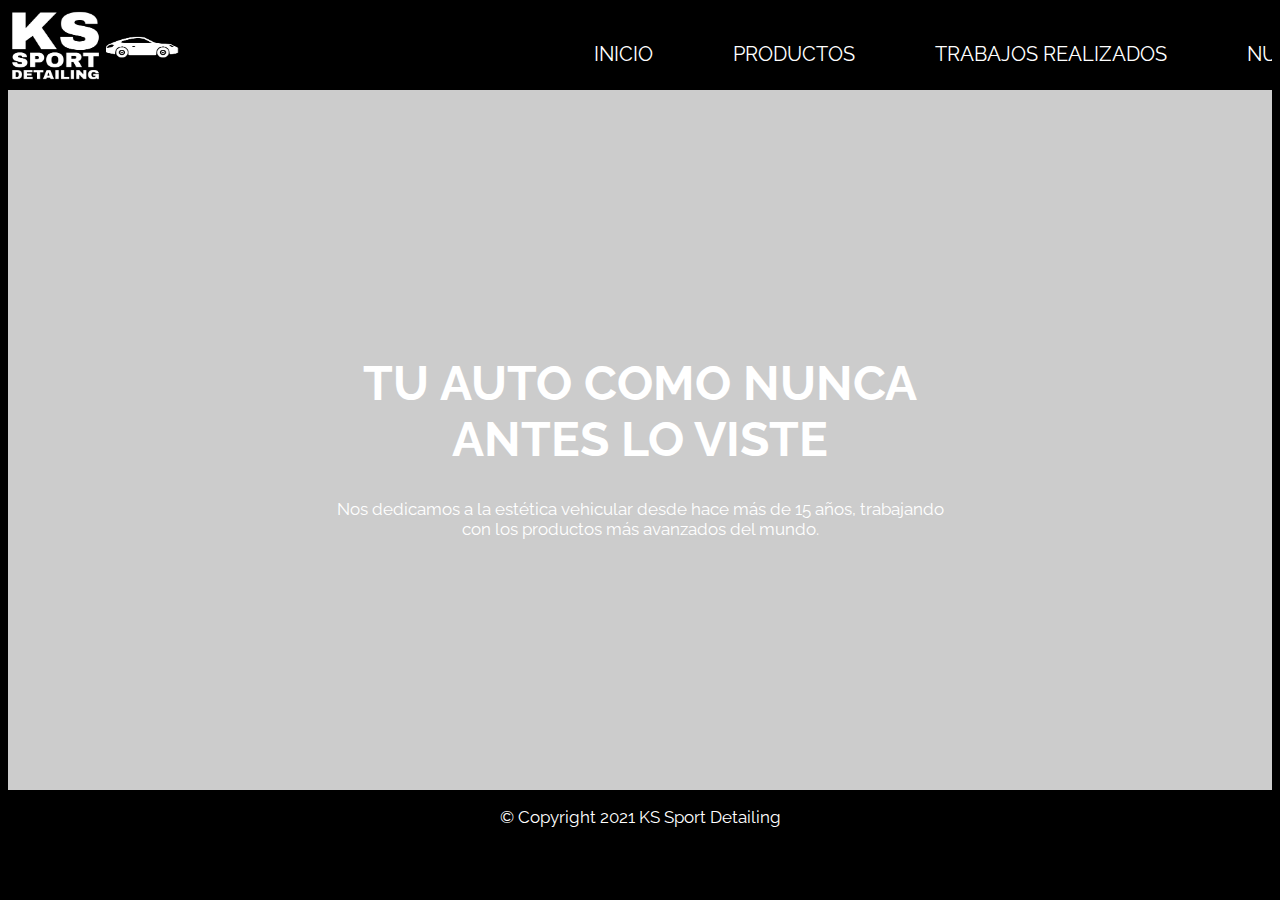
==== index.html @ d7822b01 "Add files via upload" ====
<!DOCTYPE html>


<html lang="en">
<head>
    <meta charset="UTF-8">
    <meta http-equiv="X-UA-Compatible" content="IE=edge">
    <meta name="viewport" content="width=device-width, initial-scale=1.0">
    <title>KS Sport </title>
    <link href="./css/estilo.css" rel="stylesheet" type="text/css">
    <link rel="stylesheet" href="https://fonts.googleapis.com/css2?family=Raleway&display=swap">  
</head>

<body>








<header class="gridmenu">
<img class="logo" src="./media/logo.png" alt="logo" width="176" height="75">
<nav class="menu">
    <ul>  <!-- VERIFICAR LINKEO--> 
        <li><a href="index.html">INICIO</a></li>
        <li><a href="./pages/productos.html">PRODUCTOS</a></li>
        <li><a href="./pages/trabajosrealizados.html">TRABAJOS REALIZADOS</a></li>
        <li><a href="./pages/nuevotaller.html">NUEVO TALLER</a></li>
        <li><a href="./pages/contacto.html">CONTACTO</a></li>
    </ul>
</nav>
</header>

<section> <!-- //////////////////////////////////////////////////////ACA COMIENZA  LA PARTE DISTINTA --> 
<div class="imagen">
    <div class="texto">
<h1>TU AUTO COMO NUNCA ANTES LO VISTE</h1>
<p>Nos dedicamos a la estética vehicular desde hace más de 15 años, trabajando con los productos más avanzados del mundo. </p>
</div>
</div>


</section>   <!-- //////////////////////////////////////////////////////ACA TERMINA  LA PARTE DISTINTA --> 


<footer>
<p> © Copyright 2021 KS Sport Detailing </p>
</footer> 




</body>
</html>
---- css/estilo.css ----
* {
    margin: 3;
    padding: 3;
    box-sizing: border-box;
    
}

@font-face {
    font-family: 'Raleway', sans-serif;
    src: url('https://fonts.googleapis.com/css2?family=Raleway&display=swap');
}



body {   
font-family: 'Raleway', sans-serif;
font-size: 150%;
background-color: black;
text-decoration: none;
    color: white;
    text-align: center;   
}

p {
    font-size: 70%;
    
    
}

ul {
    display: flex;
    flex-direction: row;
    align-items: center;
    list-style: none;
    
}

ul li {

    margin-left: 40px;
    margin-right: 40px;
    margin-top: 10px;
    font-size: 15pt;
}

a{
    text-decoration: none;
    color: white;
} /* ESTO ES PARA CADA UNO DE LOS TEXTOS DEL MENU */

.gridmenu {
    display: grid;
    grid-template-columns: 10% 30% 90%;
    
    grid-template-areas: 
    "logoarea vacio menuarea";
    overflow-x: hidden;
    
}


.logo {

    grid-area: logoarea;
}

.menu {
    grid-area: menuarea;
}

/* AQUI COMIENZA EL ESTILO DE LA FOTO DEL INDEX Y TALLER NUEVO */
.imagen {
    background-image: url(https://images.pexels.com/photos/919073/pexels-photo-919073.jpeg?auto=compress&cs=tinysrgb&dpr=3&h=750&w=1260);
    background-color: #cccccc;
    height: 700px;
    background-position: center;
    background-repeat: no-repeat;
    background-size: cover;
    position: relative;
    align-content: space-around;
}

.texto {
    text-align: center;
    position: absolute;
    top: 50%;
    left: 50%;
    transform: translate(-50%, -50%);
    color: white;
    align-content: space-around;
}


.imagen__nuevo {
    background-image: url(https://images.pexels.com/photos/6872608/pexels-photo-6872608.jpeg?cs=srgb&dl=pexels-tima-miroshnichenko-6872608.jpg&fm=jpg);
    background-color: #cccccc;
    height: 700px;
    background-position: center;
    background-repeat: no-repeat;
    background-size: cover;
    position: relative;
    font-size: 50px;
    align-content: space-around;
}


/* AQUI FINALIZA EL ESTILO DE LA FOTO DEL INDEX Y TALLER NUEVO */

form {
    break-before: always;
    text-align: left;
    font-size: 15px;
    white-space: pre;
} 
/* Whitespace? */

.flex-container {  
    align-content: space-around;
    display: flex;
    flex-direction: row;
    justify-content: center;
    overflow-x: hidden;
}
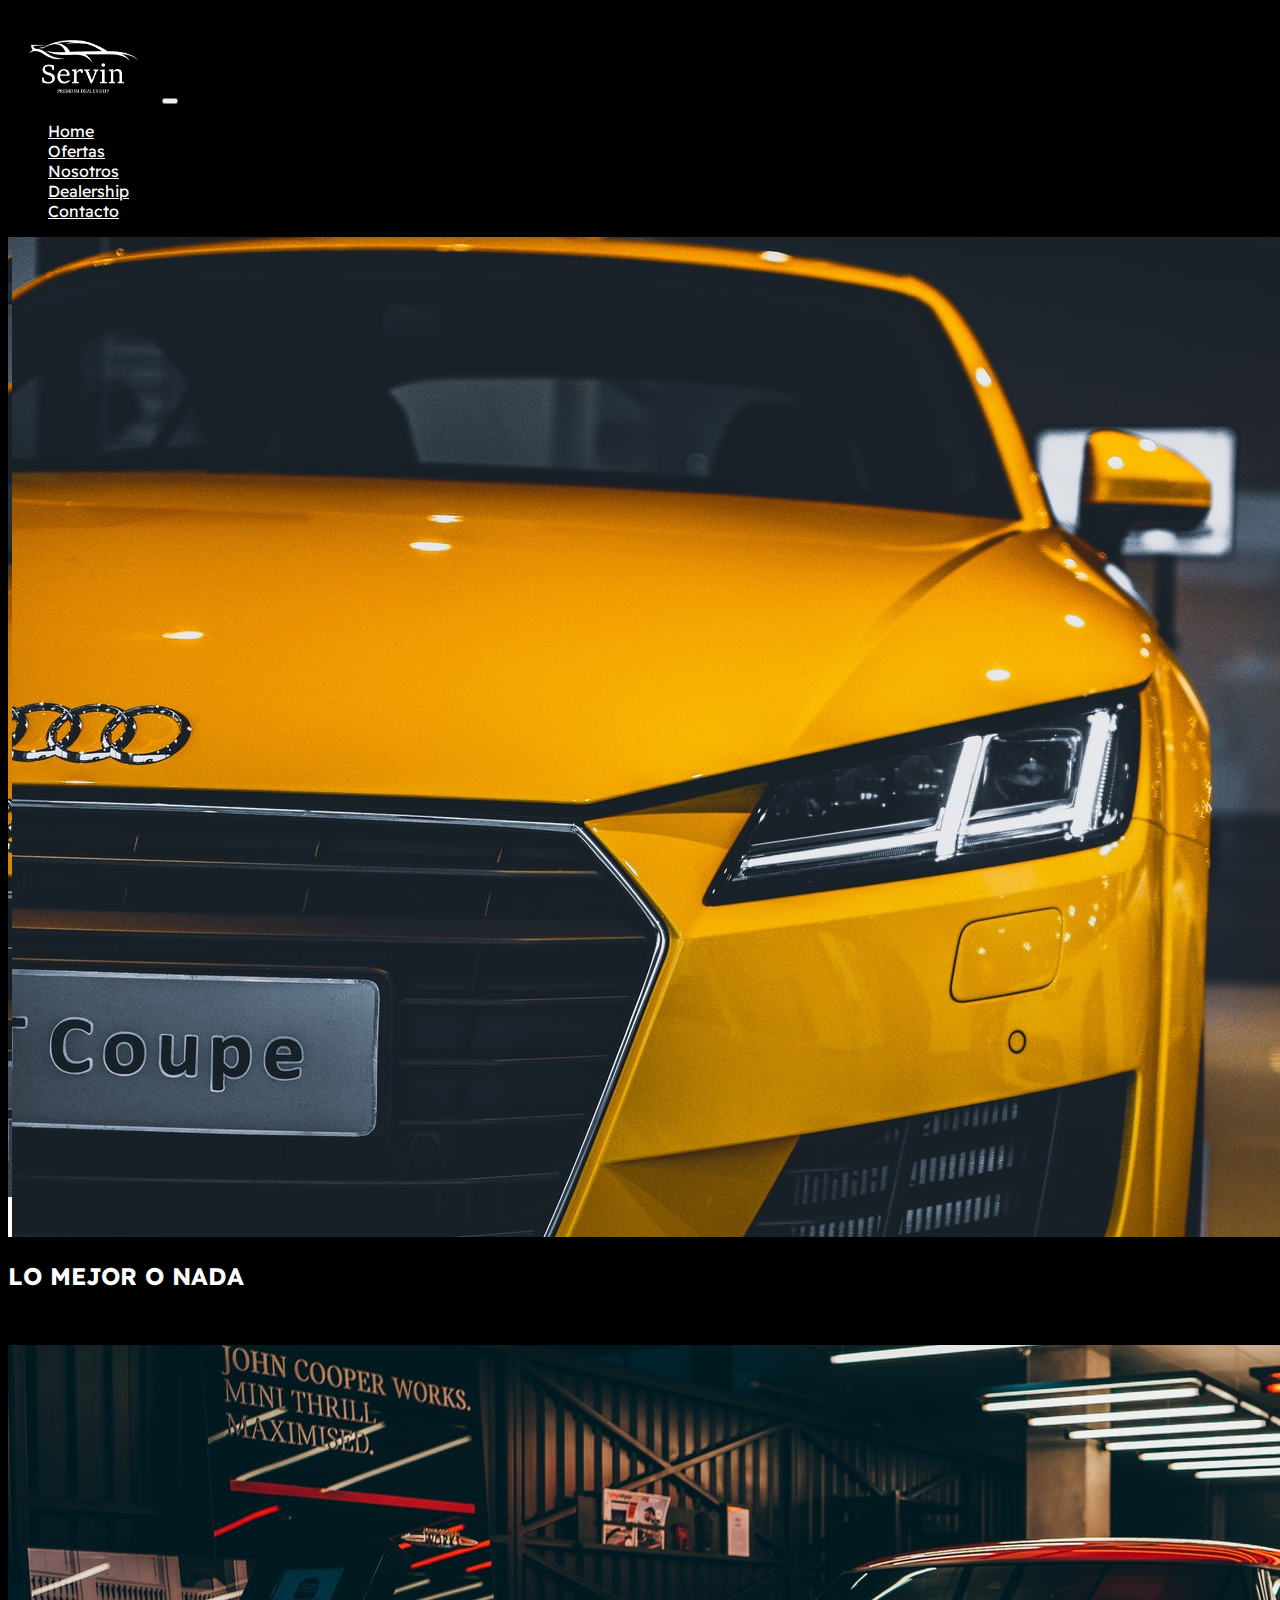
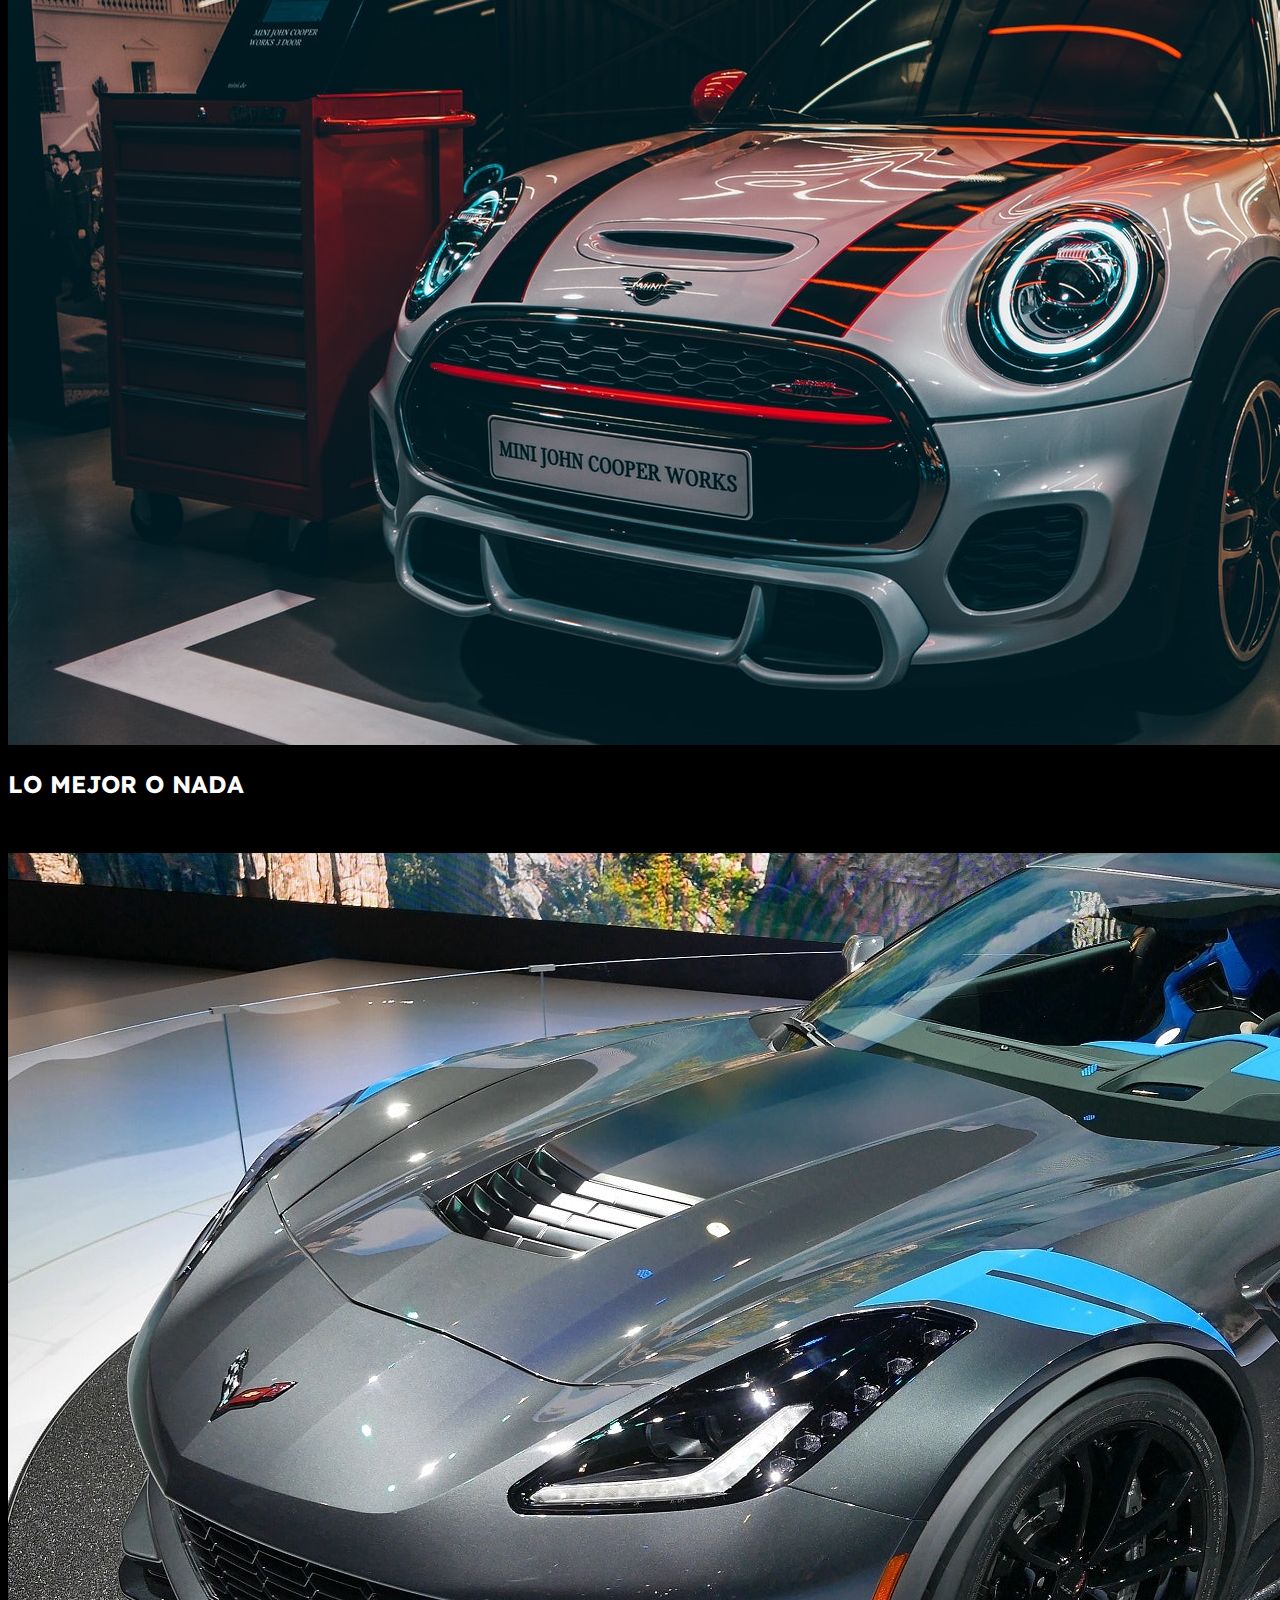
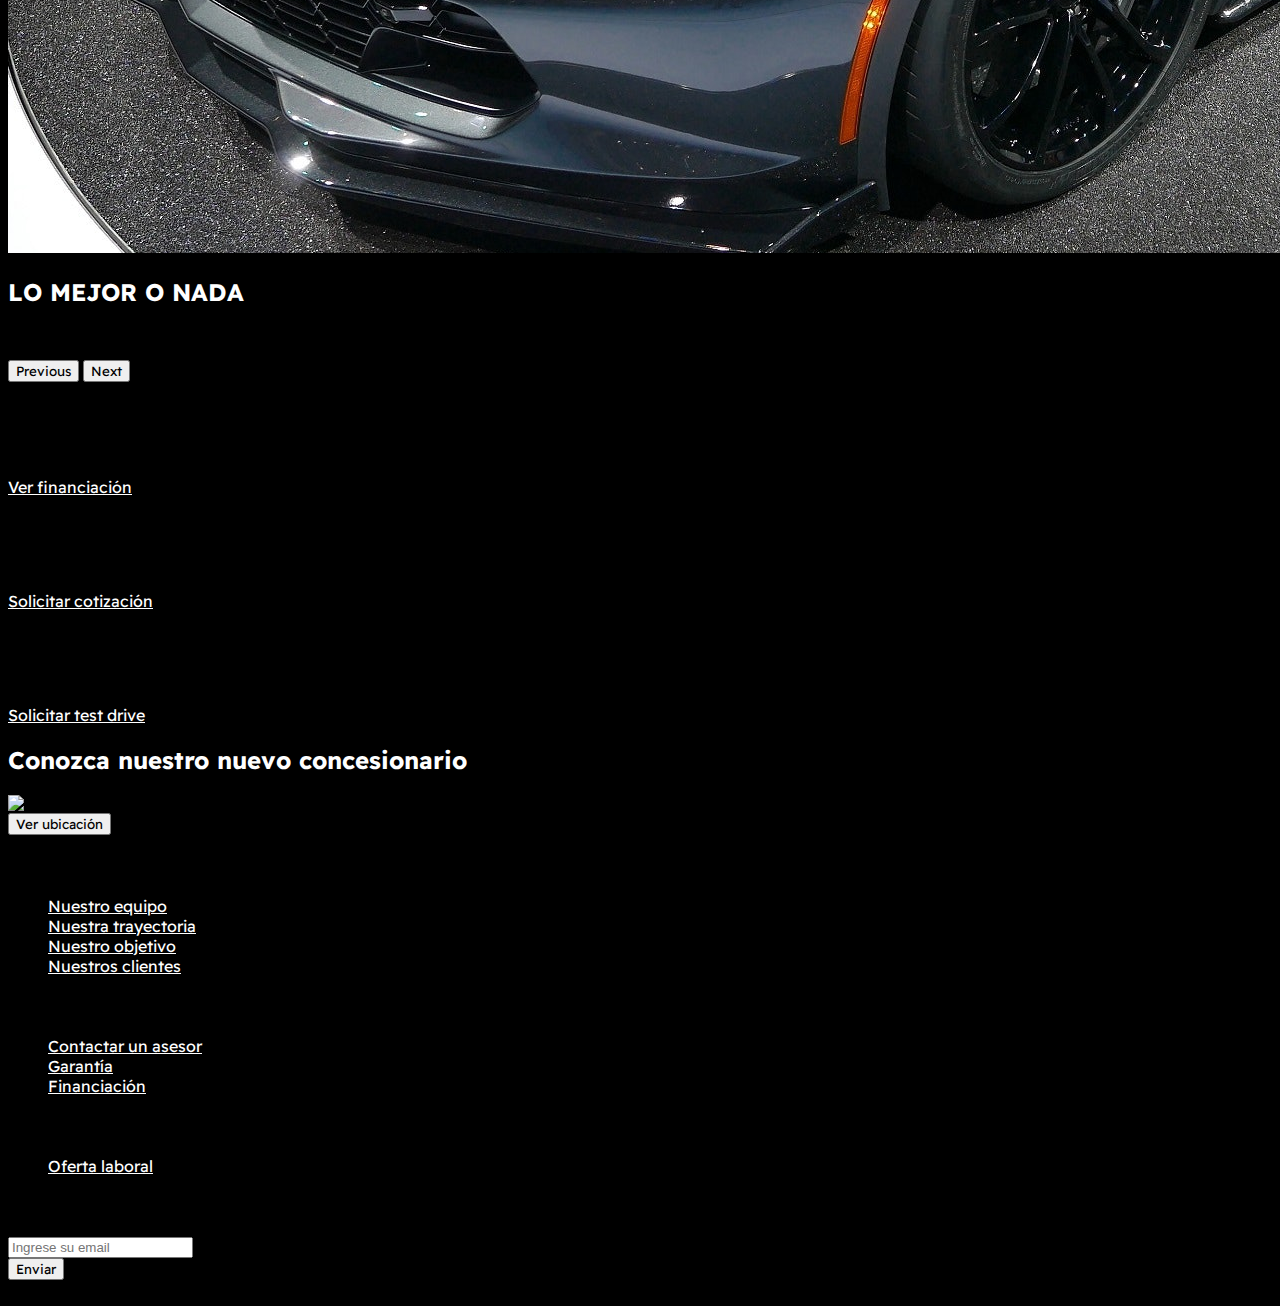
==== commit 2056759f: "Add files via upload" ====
--- a/index.html
+++ b/index.html
@@ -1,56 +1,243 @@
-<!DOCTYPE html>
-
-
+<!doctype html>
 <html lang="en">
+
 <head>
+    <!-- Required meta tags -->
     <meta charset="UTF-8">
-    <meta http-equiv="X-UA-Compatible" content="IE=edge">
-    <meta name="viewport" content="width=device-width, initial-scale=1.0">
-    <title>KS Sport </title>
-    <link href="./css/estilo.css" rel="stylesheet" type="text/css">
-    <link rel="stylesheet" href="https://fonts.googleapis.com/css2?family=Raleway&display=swap">  
+    <meta name="viewport" content="width=device-width, initial-scale=1">
+
+
+     <!-- Required meta tags -->
+<!-- seo -->
+     <meta name="description" content="Conozca el concesionario más exclusivo del país. Más de 15 años de experiencia.">
+     <meta name="keywords" content="dealership concesionario autos exoticos argentina lujo puerto madero san telmo">
+    <!-- Bootstrap CSS -->
+    <link href="https://cdn.jsdelivr.net/npm/bootstrap@5.0.2/dist/css/bootstrap.min.css" rel="stylesheet" integrity="sha384-EVSTQN3/azprG1Anm3QDgpJLIm9Nao0Yz1ztcQTwFspd3yD65VohhpuuCOmLASjC" crossorigin="anonymous">
+    
+    <!-- CSS SASS -->
+    <link href="css/sass.css" rel="stylesheet" type="text/css">;
+     <!-- FUENTE GOOGLE FONTS -->
+      <link rel="preconnect" href="https://fonts.googleapis.com">
+<link rel="preconnect" href="https://fonts.gstatic.com" crossorigin>
+<link href="https://fonts.googleapis.com/css2?family=Readex+Pro:wght@500&display=swap" rel="stylesheet">
+    
+    <title>Servin Dealership - Autos de lujo</title>
 </head>
 
+
+
 <body>
-
-
-
-
-
-
-
-
-<header class="gridmenu">
-<img class="logo" src="./media/logo.png" alt="logo" width="176" height="75">
-<nav class="menu">
-    <ul>  <!-- VERIFICAR LINKEO--> 
-        <li><a href="index.html">INICIO</a></li>
-        <li><a href="./pages/productos.html">PRODUCTOS</a></li>
-        <li><a href="./pages/trabajosrealizados.html">TRABAJOS REALIZADOS</a></li>
-        <li><a href="./pages/nuevotaller.html">NUEVO TALLER</a></li>
-        <li><a href="./pages/contacto.html">CONTACTO</a></li>
-    </ul>
-</nav>
-</header>
-
-<section> <!-- //////////////////////////////////////////////////////ACA COMIENZA  LA PARTE DISTINTA --> 
-<div class="imagen">
-    <div class="texto">
-<h1>TU AUTO COMO NUNCA ANTES LO VISTE</h1>
-<p>Nos dedicamos a la estética vehicular desde hace más de 15 años, trabajando con los productos más avanzados del mundo. </p>
+   <!-- NAVBAR ------------------------------------------>
+    <nav class="navbar navbar-expand-lg navbar-dark" >
+        <div class="container-fluid">
+          
+          <img src="logo.png" alt="logo" width=150 height=75 class="d-inline-block align-text-top">
+          <button class="navbar-toggler" type="button" data-bs-toggle="collapse" data-bs-target="#navbarSupportedContent" aria-controls="navbarSupportedContent" aria-expanded="false" aria-label="Toggle navigation">
+            <span class="navbar-toggler-icon"></span>
+          </button>
+          <div class="collapse navbar-collapse" id="navbarSupportedContent">
+            <ul class="navbar-nav me-auto mb-2 mb-lg-0">
+              <li class="nav-item">
+                <a class="nav-link active" aria-current="page" href="index.html">Home</a>
+              </li>
+              <li class="nav-item">
+                <a class="nav-link " href="./pages/ofertas.html">Ofertas</a>
+              </li>
+              <li class="nav-item">
+                <a class="nav-link " href="./pages/nosotros.html">Nosotros</a>
+              </li>
+              <li class="nav-item">
+                <a class="nav-link " href="./pages/dealership.html">Dealership</a>
+              </li>
+              <li class="nav-item">
+                <a class="nav-link " href="./pages/contacto.html">Contacto</a>
+              </li>
+            </ul>
+          </div>
+        </div>
+      </nav>
+
+ <!--NAVBARRRRRRRRRRRRRRRRRRRRRRRRRRRRRRRRRRRRRRRRRRRRRRRRRRR -->
+
+
+
+
+  <div id="carouselExampleControls" class="carousel slide" data-bs-ride="carousel" >
+   <div class="carousel-inner">
+     <div class="carousel-item active">
+       <img src="./img/1.png"   class="d-block w-100" alt="primera foto carousel">
+       <div class="absolute-div">
+        <div class="carousel-caption">
+          <h2>LO MEJOR O NADA</h2>
+          <p>Más de 15 años de trayectoria</p>
+      </div>
+    </div>
+     </div>
+     <div class="carousel-item">
+       <img src="./img/2.png"   class="d-block w-100" alt="segunda foto carousel">
+       <div class="absolute-div">
+        <div class="carousel-caption">
+          <h2>LO MEJOR O NADA</h2>
+          <p>Más de 15 años de trayectoria</p>
+      </div>
+    </div>
+     </div>
+     <div class="carousel-item">
+       <img src="./img/3.png"   class="d-block w-100" alt="tercera foto carousel">
+       <div class="absolute-div">
+        <div class="carousel-caption">
+          <h2>LO MEJOR O NADA</h2>
+          <p>Más de 15 años de trayectoria</p>
+      </div>
+    </div>
+     </div>
+   </div>
+   <button class="carousel-control-prev" type="button" data-bs-target="#carouselExampleControls" data-bs-slide="prev">
+     <span class="carousel-control-prev-icon" aria-hidden="true"></span>
+     <span class="visually-hidden">Previous</span>
+   </button>
+   <button class="carousel-control-next" type="button" data-bs-target="#carouselExampleControls" data-bs-slide="next">
+     <span class="carousel-control-next-icon" aria-hidden="true"></span>
+     <span class="visually-hidden">Next</span>
+   </button>
+ </div>
+ 
+ <div class="row my-3 p-2">
+  <div class="col-sm-4 ">
+    <div class="card">
+      <div class="card-body">
+        <h5 class="card-title">La mejor financiación del mercado</h5>
+        <p class="card-text">Le financiamos hasta el 70% del valor del vehículo.</p>
+        <a href="#" class="btn btn-dark">Ver financiación</a>
+      </div>
+    </div>
+  </div>
+  <div class="col-sm-4 ">
+    <div class="card">
+      <div class="card-body">
+        <h5 class="card-title">Tomamos vehículos en parte de pago</h5>
+        <p class="card-text">La mejor cotización del país.</p>
+        <a href="#" class="btn btn-dark">Solicitar cotización</a>
+      </div>
+    </div>
+  </div>
+  <div class="col-sm-4 ">
+    <div class="card">
+      <div class="card-body">
+        <h5 class="card-title">Test drive </h5>
+        <p class="card-text">Pruebe el auto de sus sueños</p>
+        <a href="#" class="btn btn-dark">Solicitar test drive</a>
+      </div>
+    </div>
+  </div>
 </div>
+
+<h2 class="text-center padding-top-5 p-3 my-3"> Conozca nuestro nuevo concesionario</h2>
+
+    <img src="https://images.pexels.com/photos/9024825/pexels-photo-9024825.jpeg?auto=compress&cs=tinysrgb&dpr=2&h=750&w=1260" class="img-fluid text-center mx-auto d-block p-3 my-3"  alt="foto del nuevo concesionario"> 
+
+<div class="text-center p-2 my-2">
+    <button class="btn btn-light text-center">Ver ubicación</button>
 </div>
 
 
-</section>   <!-- //////////////////////////////////////////////////////ACA TERMINA  LA PARTE DISTINTA --> 
-
-
-<footer>
-<p> © Copyright 2021 KS Sport Detailing </p>
-</footer> 
-
-
-
-
-</body>
+<!--EL FOOOOOOOTER --------------------------------------------------------------------------->
+
+<div class="container my- p-3 my-3">
+
+  <footer class="text-center text-lg-start border-top  mt-xl-5 pt-4">
+  <!-- Grid container -->
+  <div class="container p-4">
+    <!--Grid row-->
+    <div class="row">
+      <!--Grid column-->
+      <div class="col-lg-3 col-md-6 mb-4 mb-lg-0">
+        <h5 class="text-uppercase mb-4 text-white">Nosotros</h5>
+
+        <ul class="list-unstyled mb-4">
+          <li>
+            <a href="#!" class="text-white">Nuestro equipo</a>
+          </li>
+          <li>
+            <a href="#!" class="text-white">Nuestra trayectoria</a>
+          </li>
+          <li>
+            <a href="#!" class="text-white">Nuestro objetivo</a>
+          </li>
+          <li>
+            <a href="#!" class="text-white">Nuestros clientes</a>
+          </li>
+        </ul>
+      </div>
+      <!--Grid column-->
+
+      <!--Grid column-->
+      <div class="col-lg-3 col-md-6 mb-4 mb-lg-0">
+        <h5 class="text-uppercase mb-4 text-white">Asistencia</h5>
+
+        <ul class="list-unstyled">
+          <li>
+            <a href="#!" class="text-white">Contactar un asesor</a>
+          </li>
+          <li>
+            <a href="#!" class="text-white">Garantía</a>
+          </li>
+          
+          <li>
+            <a href="#!" class="text-white">Financiación</a>
+          </li>
+        </ul>
+      </div>
+      <!--Grid column-->
+
+      <!--Grid column-->
+      <div class="col-lg-3 col-md-6 mb-4 mb-lg-0">
+        <h5 class="text-uppercase mb-4 text-white">Trabaje con nosotros</h5>
+
+        <ul class="list-unstyled">
+          <li>
+            <a href="#!" class="text-white">Oferta laboral</a>
+          </li>
+        </ul>
+      </div>
+      <!--Grid column-->
+
+      <!--Grid column-->
+      <div class="col-lg-3 col-md-6 mb-4 mb-lg-0">
+        <h5 class="text-uppercase mb-4 text-white">Suscríbase a nuestro newsletter</h5>
+
+        <div class="form-outline form-white mb-4">
+          <input type="email" id="form5Example2" class="form-control" placeholder="Ingrese su email" />
+          <label class="form-label" for="form5Example2"></label>
+        </div>
+
+        <button type="submit" class="btn btn-light btn-block">Enviar</button>
+      </div>
+      <!--Grid column-->
+    </div>
+    <!--Grid row-->
+  </div>
+  <!-- Grid container -->
+
+  <!-- Copyright -->
+  <div class="text-center p-3 border-top border-white">
+    © Copyright Servin Premium Dealership. Todos los derechos reservados.
+  </div>
+  <!-- Copyright -->
+</footer>
+</div>
+<!--EL FOOOOOOOTER --------------------------------------------------------------------------->
+
+
+
+
+
+
+  
+
+    <!-- Optional JavaScript -->
+    <script src="https://cdn.jsdelivr.net/npm/bootstrap@5.0.2/dist/js/bootstrap.bundle.min.js" integrity="sha384-MrcW6ZMFYlzcLA8Nl+NtUVF0sA7MsXsP1UyJoMp4YLEuNSfAP+JcXn/tWtIaxVXM" crossorigin="anonymous"></script>
+    <!-- Optional JavaScript -->
+
+</body> 
 </html>--- a/css/sass.css
+++ b/css/sass.css
@@ -0,0 +1,34 @@
+html {
+  overflow-x: hidden;
+}
+
+body {
+  background-color: #000000;
+}
+
+body h2 {
+  font-family: "Readex Pro", sans-serif !important;
+}
+
+body li a {
+  font-family: "Readex Pro", sans-serif !important;
+}
+
+body button {
+  color: black !important;
+  font-family: "Readex Pro", sans-serif !important;
+}
+
+body a {
+  color: white !important;
+  font-family: "Readex Pro", sans-serif !important;
+}
+
+h2 {
+  color: white;
+}
+
+h2 span {
+  color: red;
+}
+/*# sourceMappingURL=sass.css.map */